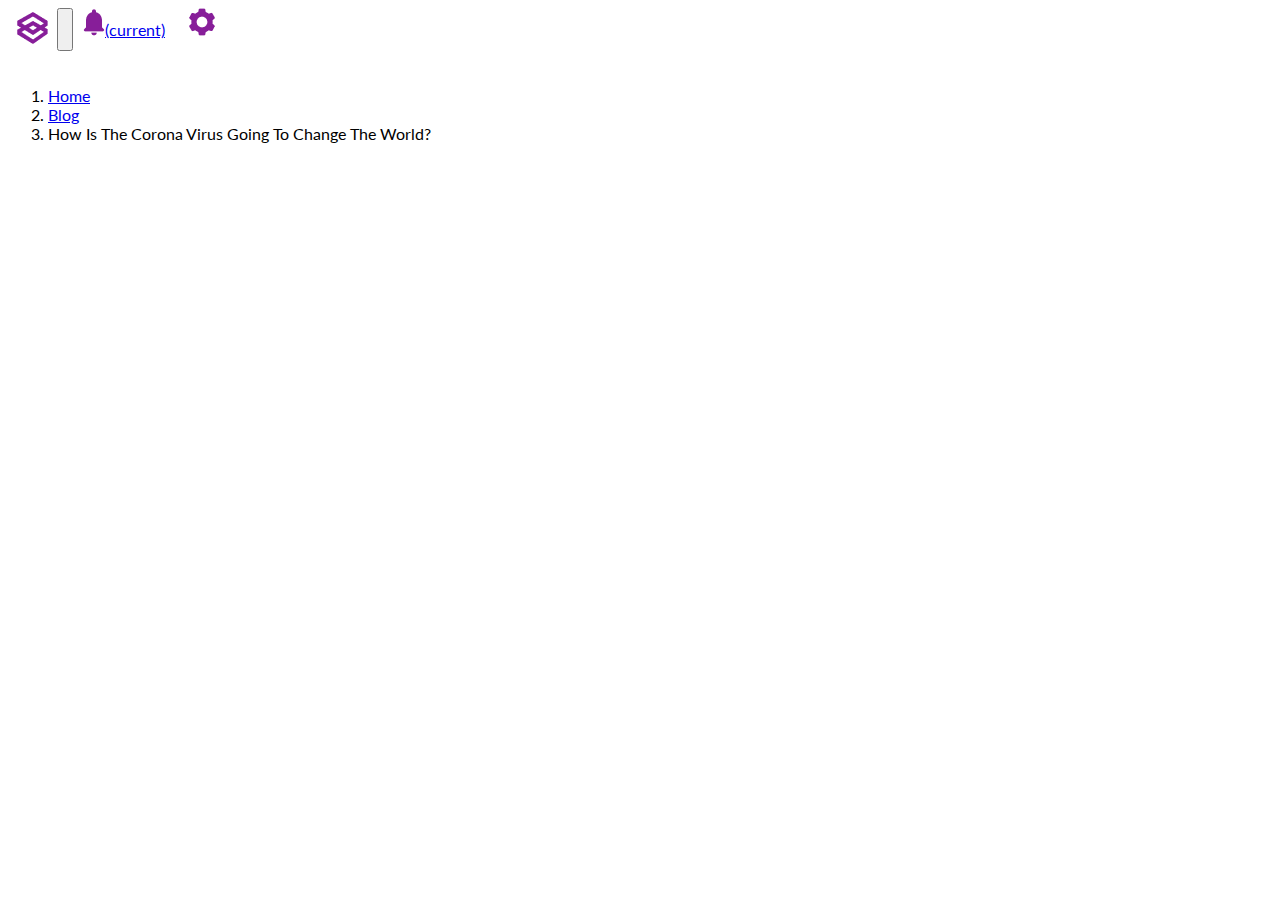
==== article.html @ 0497d1d6 "Add files via upload" ====
<!doctype html>
<html lang="en">
  <head>
    <!-- Required meta tags -->
    <meta charset="utf-8">
    <meta name="viewport" content="width=device-width, initial-scale=1, shrink-to-fit=no">

    <!-- Bootstrap CSS -->
    <link rel="stylesheet" href="https://stackpath.bootstrapcdn.com/bootstrap/4.5.0/css/bootstrap.min.css" integrity="sha384-9aIt2nRpC12Uk9gS9baDl411NQApFmC26EwAOH8WgZl5MYYxFfc+NcPb1dKGj7Sk" crossorigin="anonymous">
    <link href="https://fonts.googleapis.com/css2?family=Lato&display=swap" rel="stylesheet">
    
    <title>LucidBlog</title>
    <link rel="stylesheet" href="css/styles.css">
    <link rel="stylesheet" href="css/article.css">
  </head>
  <body>
    <header class="container">
        <nav class="navbar navbar-expand-lg navbar-light ">
            <a class="navbar-brand" href="#"><img src="images/lucid-logo 1.png"></a>
            <button class="navbar-toggler" type="button" data-toggle="collapse" data-target="#navbarNavAltMarkup" aria-controls="navbarNavAltMarkup" aria-expanded="false" aria-label="Toggle navigation">
              <span class="navbar-toggler-icon"></span>
            </button>
            <div class="collapse navbar-collapse" id="navbarNavAltMarkup">
              <div class="navbar-nav ml-auto">
                <a class="nav-item nav-link " href="#"><img src="images/Vector (2).png"><span class="sr-only">(current)</span></a>
                <a class="nav-item nav-link" href="#"><img src="images/Union.png"></a>
              </div>
            </div>
          </nav>
    </header>
    <br>
    <div class="container">
      <nav aria-label="breadcrumb">
        <ol class="breadcrumb">
          <li class="breadcrumb-item"><a href="#">Home</a></li>
          <li class="breadcrumb-item"><a href="#">Blog</a></li>
          <li class="breadcrumb-item active" aria-current="page">How Is The Corona Virus Going To Change The World? </li>
        </ol>
      </nav>
    </div>
    <div class="container">
      <div class="row">
        
      </div>
    </div>
    <!-- Optional JavaScript -->
    <!-- jQuery first, then Popper.js, then Bootstrap JS -->
    <script src="https://code.jquery.com/jquery-3.5.1.slim.min.js" integrity="sha384-DfXdz2htPH0lsSSs5nCTpuj/zy4C+OGpamoFVy38MVBnE+IbbVYUew+OrCXaRkfj" crossorigin="anonymous"></script>
    <script src="https://cdn.jsdelivr.net/npm/popper.js@1.16.0/dist/umd/popper.min.js" integrity="sha384-Q6E9RHvbIyZFJoft+2mJbHaEWldlvI9IOYy5n3zV9zzTtmI3UksdQRVvoxMfooAo" crossorigin="anonymous"></script>
    <script src="https://stackpath.bootstrapcdn.com/bootstrap/4.5.0/js/bootstrap.min.js" integrity="sha384-OgVRvuATP1z7JjHLkuOU7Xw704+h835Lr+6QL9UvYjZE3Ipu6Tp75j7Bh/kR0JKI" crossorigin="anonymous"></script>
  </body>
</html>
---- css/styles.css ----
html,body{
    background:#FFFFFF;
    font-family: 'Lato', sans-serif;
}
 .navbar{
    display: flex;
}
.navbar-nav{
    justify-content: right;
    float: right;
} 
.nav-item{
    margin: 10px;
}
figure {
    overflow: auto;
    margin-left: 10px;
}

figure img{
    float: left;
    margin: 0 1em 1em 0;
    height: 80px;
    width: 80px;
}


.profile-name{
    font-weight: bold;
    font-size: 22px;
}

.about{
    font-size: 16px;
}

.user-stats{
    font-size: 16px;
    font-weight: bold;
}
.comment-brand{
    margin-left: 10px;
}
.comment-header{
    display: flex;
    flex-direction: row;
}
.comment-pix{
    height: 48px;
    width: 48px;
}
.brand-title{
    font-size: 16px;
    line-height: 19px;
    color: rgba(17, 17, 17, 0.75);
}
.brand-heading{
    font-weight: bold;
    font-size: 18px;
    line-height: 22px;
    color: #111111;
}
.timestamp{
    font-size: 16px;
    line-height: 26px;
    color: rgba(17, 17, 17, 0.5);
}
.brand-texts{
    width: 100%;
    font-weight: normal;
    font-size: 16px;
    line-height: 26px;
    color: rgba(17, 17, 17, 0.75);
}

.count{
    font-weight: 500;
    font-size: 14px;
    line-height: 17px;
    color: rgba(0, 0, 0, 0.5);
}
.reactions{
    width: 67%;
}
.icon{
    margin: 4px;
}
.reply{
    margin-left: 20px;
}
.tag{
    font-weight: normal;
    font-size: 16px;
    line-height: 19px;
    float: right;
    color: rgba(17, 17, 17, 0.35);

}

.figure2 {
    height: 48px;
    width: 48px;
}

.profile-name{
    font-weight: bold;
    font-size: 18px;
    color: rgba(17, 17, 17, 0.75);

}
---- css/article.css ----
.breadcrumb{
    background-color: #ffffff;
}
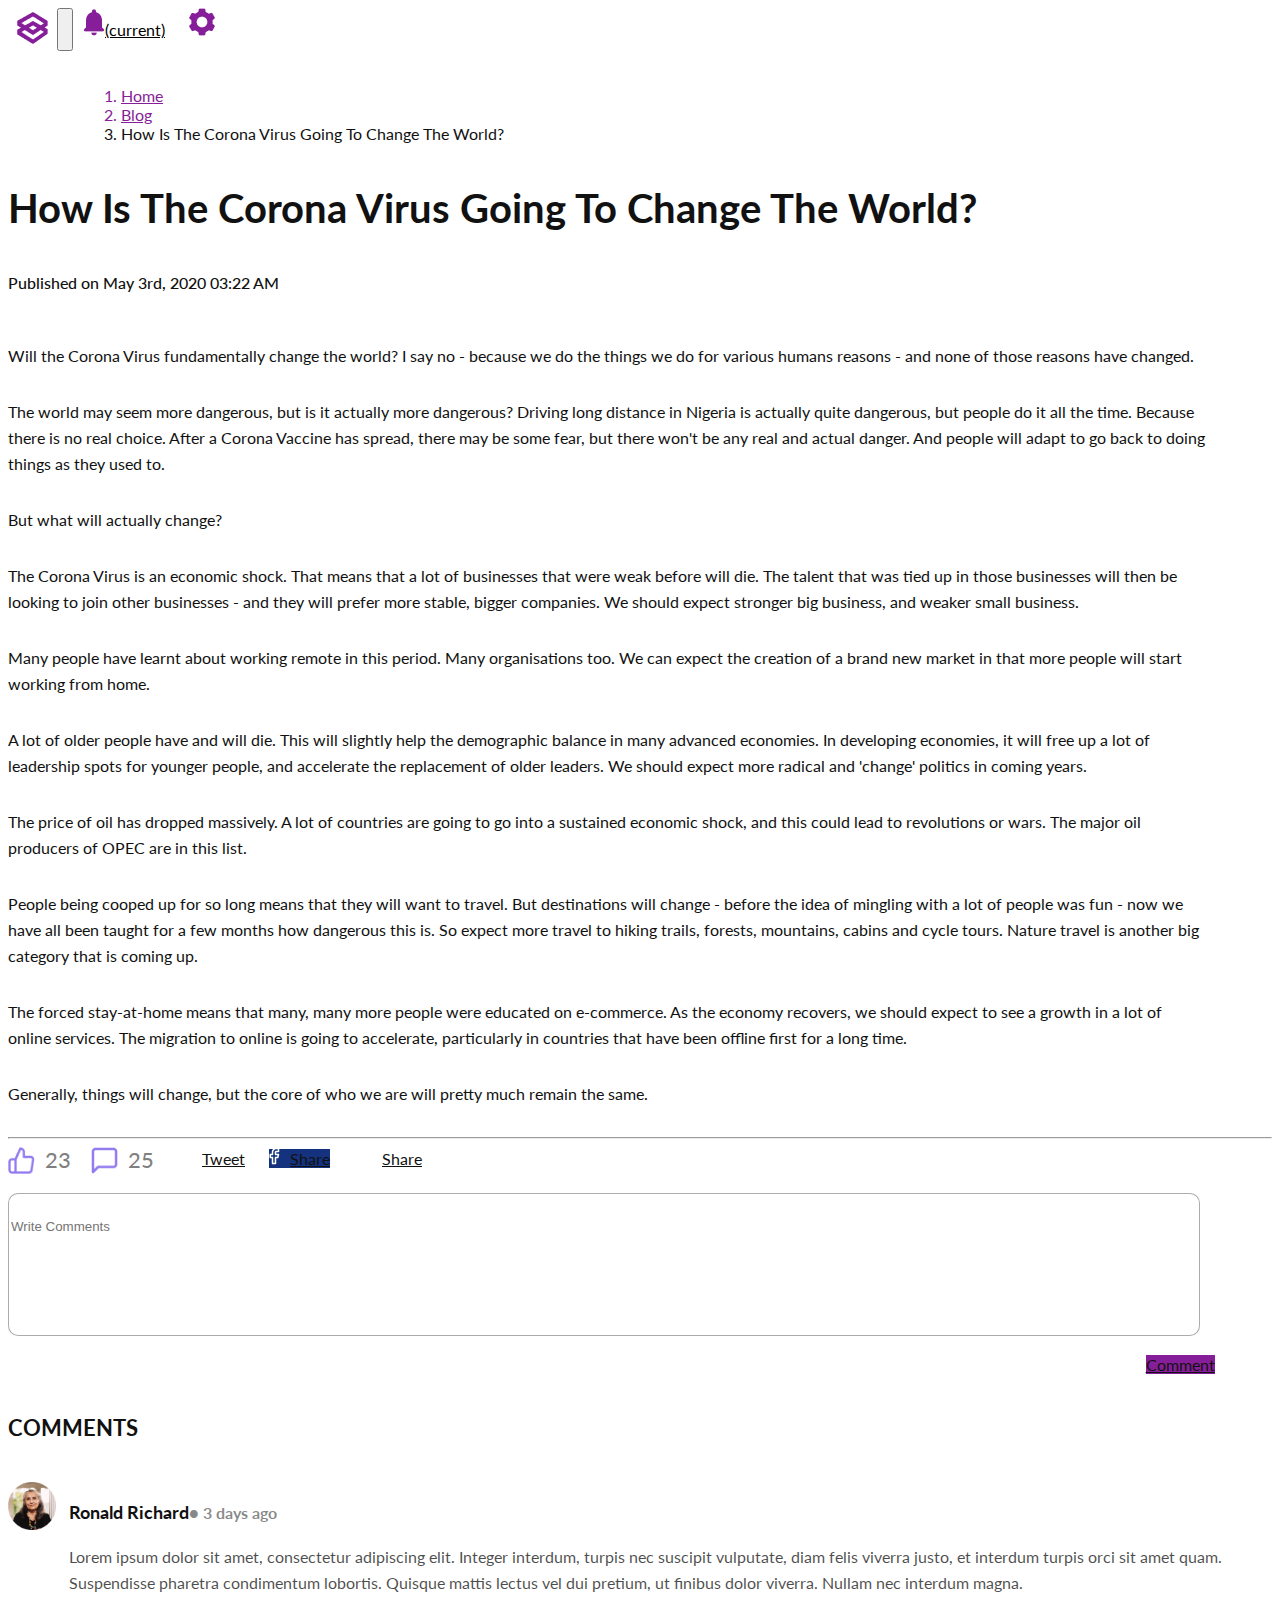
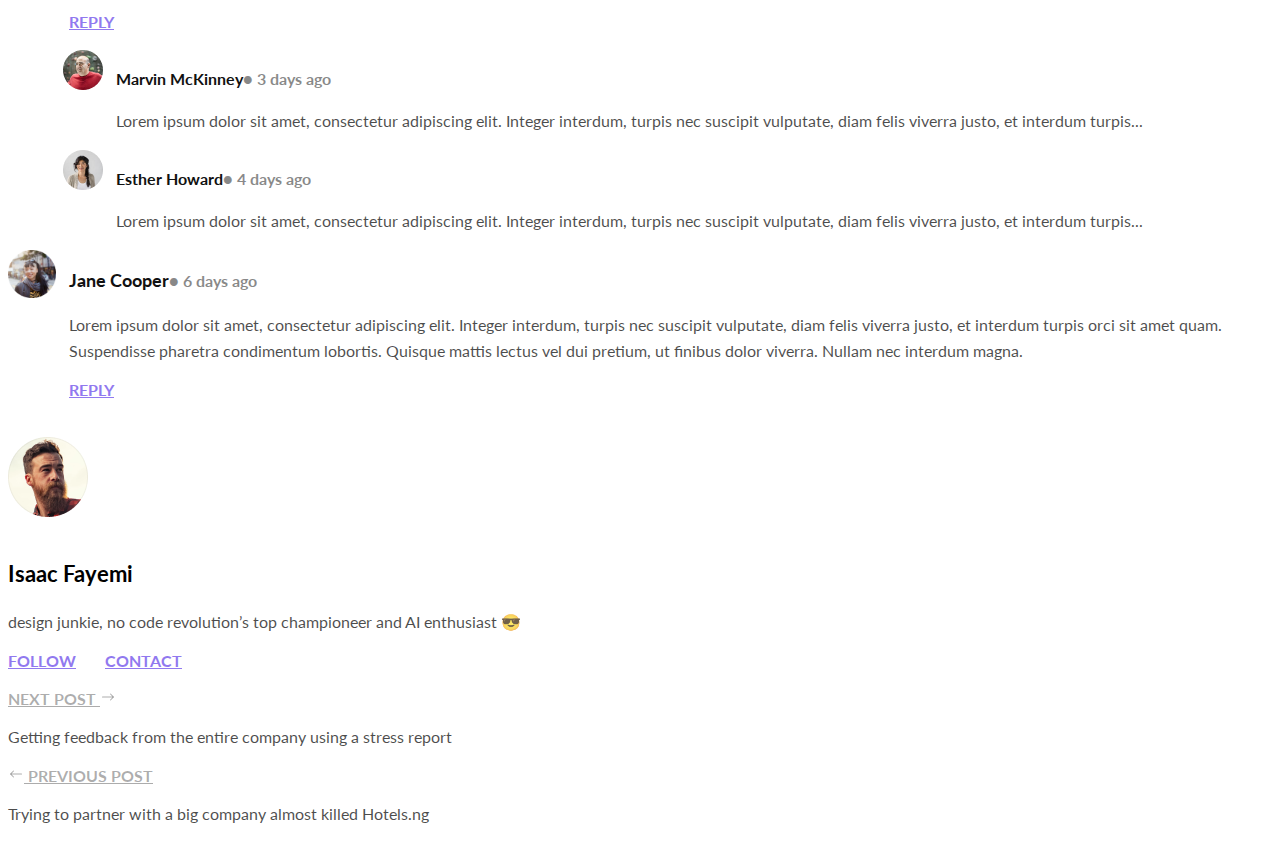
==== commit 3d81061e: "bug fix" ====
--- a/article.html
+++ b/article.html
@@ -14,10 +14,22 @@
     <link rel="stylesheet" href="css/article.css">
   </head>
   <body>
+    <div class="dropdown-container">
+      <div class="dropdown" onclick="event.stopPropagation()">
+        <ul class="dropdown-list" >
+          <li class="list-item" href="index.html">Timeline<span class="sr-only">(current)</span></li>
+          <li class="list-item" href="article.html">Posts</li>
+          <li class="list-item" href="#">Contact</li>
+          <li class="list-item" href="discover.html">Discover</li>
+          <li class="list-item" href="#">Notifications</li>
+          <li class="list-item" href="#">Settings</li>
+        </ul>
+      </div>
+    </div>
     <header class="container">
         <nav class="navbar navbar-expand-lg navbar-light ">
             <a class="navbar-brand" href="#"><img src="images/lucid-logo 1.png"></a>
-            <button class="navbar-toggler" type="button" data-toggle="collapse" data-target="#navbarNavAltMarkup" aria-controls="navbarNavAltMarkup" aria-expanded="false" aria-label="Toggle navigation">
+            <button class="navbar-toggler menu" type="button" data-toggle="collapse" data-target="#navbarNavAltMarkup" aria-controls="navbarNavAltMarkup" aria-expanded="false" aria-label="Toggle navigation">
               <span class="navbar-toggler-icon"></span>
             </button>
             <div class="collapse navbar-collapse" id="navbarNavAltMarkup">
@@ -29,22 +41,218 @@
           </nav>
     </header>
     <br>
-    <div class="container">
       <nav aria-label="breadcrumb">
         <ol class="breadcrumb">
-          <li class="breadcrumb-item"><a href="#">Home</a></li>
-          <li class="breadcrumb-item"><a href="#">Blog</a></li>
+          <li class="breadcrumb-item crumb"><a href="#">Home</a></li>
+          <li class="breadcrumb-item crumb"><a href="#">Blog</a></li>
           <li class="breadcrumb-item active" aria-current="page">How Is The Corona Virus Going To Change The World? </li>
         </ol>
-      </nav>
-    </div>
+      </nav> 
     <div class="container">
       <div class="row">
-        
-      </div>
+        <div class="col-xm-12 col-sm-12 col-md-7 col-lg-9 article-text">
+          <div class="article-text">
+            <p class="text-header">How Is The Corona Virus Going To Change The World?</p>
+            <p class="Date">Published on May 3rd, 2020 03:22 AM</p>
+            <br>
+            <p class="text-content">Will the Corona Virus fundamentally change the world? I say no -
+                 because we do the things we do for various humans reasons - and none of those reasons 
+                 have changed.
+            </p>
+            <p class="text-content">The world may seem more dangerous, but is it actually more dangerous? 
+                Driving long distance in Nigeria is actually quite dangerous, but people do it all the time.
+                 Because there is no real choice. After a Corona Vaccine has spread, there may be some fear,
+                  but there won't be any real and actual danger. And people will adapt to go back to doing things
+                   as they used to.
+            </p>
+            <p class="text-content"> But what will actually change? </p>
+            <p class="text-content">The Corona Virus is an economic shock. That means that a lot of businesses
+                 that were weak before will die. The talent that was tied up in those businesses will then be 
+                 looking to join other businesses - and they will prefer more stable, bigger companies.
+                  We should expect stronger big business, and weaker small business.
+            </p>
+            <p class="text-content"> Many people have learnt about working remote in this period. Many 
+                organisations too. We can expect the creation of a brand new market in that more people will
+                 start working from home.
+            </p>
+            <p class="text-content"> A lot of older people have and will die. This will slightly help the 
+                demographic balance in many advanced economies. In developing economies, it will free up a lot
+                 of leadership spots for younger people, and accelerate the replacement of older leaders. We should
+                  expect more radical and 'change' politics in coming years.
+            </p>
+            <p class="text-content">The price of oil has dropped massively. A lot of countries are going to go into
+                 a sustained economic shock, and this could lead to revolutions or wars. The major oil producers of OPEC 
+                 are in this list.
+            </p>
+            <p class="text-content">People being cooped up for so long means that they will want to travel. But 
+                destinations will change - before the idea of mingling with a lot of people was fun - now we have 
+                all been taught for a few months how dangerous this is. So expect more travel to hiking trails, 
+                forests, mountains, cabins and cycle tours. Nature travel is another big category that is coming up.
+            </p>
+            <p class="text-content">The forced stay-at-home means that many, many more people were educated on e-commerce.
+                 As the economy recovers, we should expect to see a growth in a lot of online services. The migration to 
+                 online is going to accelerate, particularly in countries that have been offline first for a long time.</p>
+            <p class="text-content">Generally, things will change, but the core of who we are will pretty much remain the same.</p>
+          </div>
+          <hr class="line">
+          <div class="reaction">
+            <img class="icons" src="images/thumbsup.png"><span class="votes">23</span>
+            <img class="icons reply" src="images/reply1.png"><span class="votes">25</span>
+            <div class="socials ml-auto">
+              <a class="btn btn-primary social" href="#"><img src ="images/twitter.png" class="social-img1">Tweet</a> 
+              <a class="btn btn-primary social1" href="#"><img src ="images/facebook.png" class="social-img2">Share</a> 
+              <a class="btn btn-primary social" href="#"><img src ="images/linkedin.png" class="social-img3">Share</a> 
+            </div>
+          </div>
+          <div class="reaction-mobile">
+            <div class="paging">
+              <a class="post ml-auto" href="#">
+                <svg width="1em" height="1em" viewBox="0 0 16 16" class="bi bi-arrow-left" fill="currentColor" xmlns="http://www.w3.org/2000/svg">
+                  <path fill-rule="evenodd" d="M5.854 4.646a.5.5 0 0 1 0 .708L3.207 8l2.647 2.646a.5.5 0 0 1-.708.708l-3-3a.5.5 0 0 1 0-.708l3-3a.5.5 0 0 1 .708 0z"/>
+                  <path fill-rule="evenodd" d="M2.5 8a.5.5 0 0 1 .5-.5h10.5a.5.5 0 0 1 0 1H3a.5.5 0 0 1-.5-.5z"/>
+                </svg>
+                PREVIOUS POST 
+              </a>
+              <a class="post margin mr-auto" href="#">NEXT POST 
+                <svg width="1em" height="1em" viewBox="0 0 16 16" class="bi bi-arrow-right" fill="currentColor" xmlns="http://www.w3.org/2000/svg">
+                  <path fill-rule="evenodd" d="M10.146 4.646a.5.5 0 0 1 .708 0l3 3a.5.5 0 0 1 0 .708l-3 3a.5.5 0 0 1-.708-.708L12.793 8l-2.647-2.646a.5.5 0 0 1 0-.708z"/>
+                  <path fill-rule="evenodd" d="M2 8a.5.5 0 0 1 .5-.5H13a.5.5 0 0 1 0 1H2.5A.5.5 0 0 1 2 8z"/>
+                </svg>
+              </a>
+              <hr>
+              <div class="reaction-mobile">
+                <div>
+                  <img class="icon" src="images/upvote.png"><span class="count">23</span>
+                  <img class="icon reply" src="images/reply.png"><span class="count">25</span>
+                </div>
+                <div class="icon-mobile ">
+                  <p class="share">Share:</p>
+                  <a class="mobile" href="#"><img src="images/tweet-mobile.png"></a>
+                  <a class="mobile" href="#"><img src="images/face-mobile.png"></a>
+                  <a class="mobile" href="#"><img src="images/link-mobile.png"></a>
+                </div>
+              </div>
+              <hr>
+              <div class="not-mobile comment-header">
+                <div>
+                  <img src="images/man_1.png" class="comment-pix">
+                </div>
+                <div class="comment-group">
+                  <p class="first-name">Isaac Fayemi</p>
+                  <p class="first-content">design junkie, no code revolution’s top championeer and AI enthusiast 😎</p>
+                  <a class="follow" href="#">FOLLOW</a>
+                  <a class="follow1" href="#">CONTACT</a>
+                </div>
+              </div>
+            </div>
+          </div>
+          <br>
+          <div class="comment-box"> 
+              <input class="comment" placeholder="Write Comments">
+            <br><br>
+            <div class="ml-auto">
+              <a class="btn btn-primary left" href="#">Comment</a>
+            </div>
+          </div> 
+          <br>
+          <div class="comment-section">
+            <p class="header">COMMENTS</p>
+            <br>
+            <div class="col-12 comment-header">
+              <div>
+                <img class="comment-pix" src="images/lady_1.png">
+              </div>
+              <div class="comment-group">
+                <p class="comment-name">Ronald Richard<span class="timestamp">&#9679; 3 days ago</span></p>
+                <p class="comment-text">Lorem ipsum dolor sit amet, consectetur adipiscing elit. Integer interdum, 
+                  turpis nec suscipit vulputate, diam felis viverra justo, et interdum turpis orci sit amet quam. 
+                  Suspendisse pharetra condimentum lobortis. Quisque mattis lectus vel dui pretium, ut finibus dolor 
+                  viverra. Nullam nec interdum magna.
+                </p>
+                <a class="reply1" href="#">REPLY</a>
+              </div>
+            </div>
+            <br>
+            <div class="subcomment">
+              <div class="col-12 comment-header">
+                <div>
+                  <img class="subcomment-pix" src="images/man_2.png">
+                </div>
+                <div class="comment-group">
+                  <p class="subcomment-name">Marvin McKinney<span class="timestamp">&#9679; 3 days ago</span></p>
+                  <p class="comment-text">Lorem ipsum dolor sit amet, consectetur adipiscing elit. Integer interdum,
+                     turpis nec suscipit vulputate, diam felis viverra justo, et interdum turpis... 
+                  </p>
+                </div>
+              </div>
+              <div class="col-12 comment-header">
+                <div>
+                  <img class="subcomment-pix" src="images/lady_2.png">
+                </div>
+                <div class="comment-group">
+                  <p class="subcomment-name">Esther Howard<span class="timestamp">&#9679; 4 days ago</span></p>
+                  <p class="comment-text">Lorem ipsum dolor sit amet, consectetur adipiscing elit. Integer interdum,
+                    turpis nec suscipit vulputate, diam felis viverra justo, et interdum turpis... 
+                  </p>
+                </div>
+              </div>
+            </div>
+            <div class="col-12 comment-header">
+              <div>
+                <img class="comment-pix" src="images/lady_3.png">
+              </div>
+              <div class="comment-group">
+                <p class="comment-name">Jane Cooper<span class="timestamp">&#9679; 6 days ago</span></p>
+                <p class="comment-text">Lorem ipsum dolor sit amet, consectetur adipiscing elit. Integer interdum, 
+                  turpis nec suscipit vulputate, diam felis viverra justo, et interdum turpis orci sit amet quam. 
+                  Suspendisse pharetra condimentum lobortis. Quisque mattis lectus vel dui pretium, ut finibus dolor 
+                  viverra. Nullam nec interdum magna.
+                </p>
+                <a class="reply1" href="#">REPLY</a>
+              </div>
+            </div>
+            <br><br>
+          </div>
+        </div>
+        <div class="col-xm-12 col-sm-12 col-md-5 col-lg-3 notification">
+          <div class="not-first">
+            <img src="images/man_1.png" class="first-pix">
+            <br><br>
+            <p class="first-name">Isaac Fayemi</p>
+            <p class="first-content">design junkie, no code revolution’s top championeer and AI enthusiast 😎</p>
+            <div>
+              <a class="follow" href="#">FOLLOW</a>
+              <a class="follow1" href="#">CONTACT</a>
+            </div>
+            <br>
+            <div class="next-post">
+              <a class="post" href="#">NEXT POST 
+                <svg width="1em" height="1em" viewBox="0 0 16 16" class="bi bi-arrow-right" fill="currentColor" xmlns="http://www.w3.org/2000/svg">
+                  <path fill-rule="evenodd" d="M10.146 4.646a.5.5 0 0 1 .708 0l3 3a.5.5 0 0 1 0 .708l-3 3a.5.5 0 0 1-.708-.708L12.793 8l-2.647-2.646a.5.5 0 0 1 0-.708z"/>
+                  <path fill-rule="evenodd" d="M2 8a.5.5 0 0 1 .5-.5H13a.5.5 0 0 1 0 1H2.5A.5.5 0 0 1 2 8z"/>
+                </svg>
+              </a>
+              <p class="first-content">Getting feedback from the entire company using a stress report </p>
+            </div>
+            <div class="next-post">
+              <a class="post" href="#">
+                <svg width="1em" height="1em" viewBox="0 0 16 16" class="bi bi-arrow-left" fill="currentColor" xmlns="http://www.w3.org/2000/svg">
+                  <path fill-rule="evenodd" d="M5.854 4.646a.5.5 0 0 1 0 .708L3.207 8l2.647 2.646a.5.5 0 0 1-.708.708l-3-3a.5.5 0 0 1 0-.708l3-3a.5.5 0 0 1 .708 0z"/>
+                  <path fill-rule="evenodd" d="M2.5 8a.5.5 0 0 1 .5-.5h10.5a.5.5 0 0 1 0 1H3a.5.5 0 0 1-.5-.5z"/>
+                </svg>
+                PREVIOUS POST 
+              </a>
+              <p class="first-content">Trying to partner with a big company almost killed Hotels.ng</p>
+            </div>
+          </div>
+        </div>
+      </div> 
     </div>
+
+      
     <!-- Optional JavaScript -->
     <!-- jQuery first, then Popper.js, then Bootstrap JS -->
+    <script type="text/javascript" src="index.js"></script>
     <script src="https://code.jquery.com/jquery-3.5.1.slim.min.js" integrity="sha384-DfXdz2htPH0lsSSs5nCTpuj/zy4C+OGpamoFVy38MVBnE+IbbVYUew+OrCXaRkfj" crossorigin="anonymous"></script>
     <script src="https://cdn.jsdelivr.net/npm/popper.js@1.16.0/dist/umd/popper.min.js" integrity="sha384-Q6E9RHvbIyZFJoft+2mJbHaEWldlvI9IOYy5n3zV9zzTtmI3UksdQRVvoxMfooAo" crossorigin="anonymous"></script>
     <script src="https://stackpath.bootstrapcdn.com/bootstrap/4.5.0/js/bootstrap.min.js" integrity="sha384-OgVRvuATP1z7JjHLkuOU7Xw704+h835Lr+6QL9UvYjZE3Ipu6Tp75j7Bh/kR0JKI" crossorigin="anonymous"></script>
--- a/css/styles.css
+++ b/css/styles.css
@@ -3,16 +3,28 @@
     background:#FFFFFF;
     font-family: 'Lato', sans-serif;
 }
- .navbar{
-    display: flex;
-}
+
+a { color: inherit; }
+/*Header section*/
+.profile-top{
+    display: flex;
+    flex-direction: row;
+        
+}
+.navbar{
+    display: flex;
+}
+
 .navbar-nav{
     justify-content: right;
     float: right;
-} 
+}
+
 .nav-item{
     margin: 10px;
 }
+
+/*Main section*/
 figure {
     overflow: auto;
     margin-left: 10px;
@@ -25,47 +37,92 @@
     width: 80px;
 }
 
-
 .profile-name{
     font-weight: bold;
     font-size: 22px;
 }
 
+.text-name{
+    font-family: Lato;
+    font-style: normal;
+    font-weight: bold;
+    font-size: 22px;
+    line-height: 26px;
+    color: #111111;
+
+    
+}
+
 .about{
-    font-size: 16px;
+    font-family: Lato;
+    font-size: 16px;
+    font-style: normal;
+    font-weight: normal;
+    line-height: 26px;
+    color: rgba(17, 17, 17, 0.75);
 }
 
 .user-stats{
-    font-size: 16px;
-    font-weight: bold;
-}
+    font-family: Lato;
+    font-style: normal;
+    font-weight: bold;
+    font-size: 16px;
+    line-height: 26px;
+    color: #111111;
+}
+
+/*Navbar and comments section*/
+.topnav a:hover {
+    border-bottom: 3px solid #871E99;
+}
+
+.topnav a.active {
+    border-bottom: 3px solid #871E99;
+}
+.text-style{
+    padding: 16px;
+    color: rgba(17, 17, 17, 0.5);
+
+}
+.text-style:hover{
+    color: #871E99
+}
+
+
+
 .comment-brand{
     margin-left: 10px;
 }
+
 .comment-header{
     display: flex;
     flex-direction: row;
 }
+
 .comment-pix{
     height: 48px;
     width: 48px;
 }
+
 .brand-title{
     font-size: 16px;
     line-height: 19px;
     color: rgba(17, 17, 17, 0.75);
 }
+
 .brand-heading{
     font-weight: bold;
     font-size: 18px;
     line-height: 22px;
     color: #111111;
 }
+
 .timestamp{
     font-size: 16px;
     line-height: 26px;
     color: rgba(17, 17, 17, 0.5);
 }
+
 .brand-texts{
     width: 100%;
     font-weight: normal;
@@ -80,22 +137,59 @@
     line-height: 17px;
     color: rgba(0, 0, 0, 0.5);
 }
+
 .reactions{
-    width: 67%;
-}
+    width: 100%;
+}
+
 .icon{
     margin: 4px;
 }
+
 .reply{
     margin-left: 20px;
 }
+
 .tag{
     font-weight: normal;
     font-size: 16px;
     line-height: 19px;
     float: right;
     color: rgba(17, 17, 17, 0.35);
-
+}
+
+.zili{
+    display: flex;
+    flex-direction: row;
+    width: 100%;
+}
+
+.pix-zili{
+    height: 100%;
+    width: 100%;
+}
+
+/*Discovery Account section*/
+.dis-acc{
+    font-family: Lato;
+    font-style: normal;
+    font-weight: bold;
+    font-size: 22px;
+    line-height: 26px;
+    color: #111111;
+    margin-top: 80px;
+}
+.follow{
+    font-family: Lato;
+    font-style: normal;
+    font-weight: bold;
+    font-size: 16px;
+    line-height: 19px;
+    color: #9179EF;
+
+}
+.comment-2{
+    margin-top: 20px;
 }
 
 .figure2 {
@@ -103,9 +197,179 @@
     width: 48px;
 }
 
-.profile-name{
+.profile-name2{
     font-weight: bold;
     font-size: 18px;
     color: rgba(17, 17, 17, 0.75);
-
-}
+}
+
+.comment-dis{
+    position: relative;
+    width: 100%;
+    height: 100px;
+}
+
+.dis {
+    font-size: 18px;
+    line-height: 22px;
+    color: #871E99;
+    padding-right: 65px;
+    padding-bottom: 30px;
+}
+
+.find{
+    color: #871E99;
+}
+
+ /* discover page */
+.blog{
+    font-weight: bold;
+    font-size: 22px;
+    line-height: 26px;
+    margin-left: 18px;
+}
+
+.top{
+    font-weight: normal;
+    font-size: 16px;
+    line-height: 19px;
+}
+
+.contributors{
+    display: flex;
+    flex-direction: row;
+    margin-bottom: 20px;
+}
+
+.contrib{
+    display: flex;
+    flex-direction: column;
+    padding:20px;
+}
+
+.boxed{
+    background: #EEEEEE;
+    border: 1px solid white;
+    border-radius: 10px;
+    width: 90%;
+    height: 42px;
+    max-width: 100%;
+    margin: 10px;
+}
+
+.search{
+    font-size: 16px;
+    line-height: 19px;
+    color: rgba(17, 17, 17, 0.5);
+    margin: 5px;
+    margin-top: 5px;
+}
+
+.topic-con{
+    font-weight: normal;
+    font-size: 18px;
+    line-height: 22px;
+    color: rgba(17, 17, 17, 0.75);
+}
+
+.pix{
+    height: 10px;
+    width: 10px;
+}
+
+.dropdown-container{
+    display: none;
+}
+@media (min-width: 360px) and (max-width: 767px) {
+    .open-menu{
+        display: block;
+    }
+    .dropdown-container{
+        width: 100vw;
+        height: 100vh;
+        position: fixed;
+        z-index: 1000;
+        background-color:rgba(0, 0, 0, 0.5);
+        margin-top: 60px;
+    }
+    .dropdown{
+        z-index: 1001;
+        background-color:#F4F4F4;
+        width: 211px;
+        height: 429px;
+        position: absolute;
+        top: 7px;
+        right: 0px;
+        
+    }
+    .list-item{
+        list-style-type: none;
+        padding: 0px;
+        padding-top: 20px;
+        padding-bottom:20px;
+        padding-left:10px;
+        font-weight: bold;
+        font-size: 14px;
+        line-height: 17px;
+        color: #111111;
+        
+    }
+    .list-item:active,.list-item:hover{
+        background: #E1DBF9;
+        border-left: 3px solid #871E99;
+        color: #871E99;;
+    }
+    .dropdown-list{
+        padding: 0px;
+    }
+    .navbar-nav{
+        display: none;
+    }
+  .profile-top{
+      display: flex;
+      flex-direction: column;
+      text-justify: center;
+  }
+
+  .blog-pic{
+      margin-left: 104px;
+  }
+  .profile-name{
+      margin-left: 79px;
+  }
+  .stats{
+    margin-left: 50px;
+  }
+  
+  .about{
+      margin-left: 20px;
+  }
+  .text-style{
+    padding: 14px;
+  }
+  .zili{
+      display: flex;
+      flex-direction: column;
+  }
+  .tint{
+      order: 2;
+  }
+  .tint-0{
+      order: 1;
+  }
+}
+
+
+/* .bar{
+    font-weight: bold;
+    font-size: 16px;
+    line-height: 19px;
+    
+}
+.dropdown-over{
+    display:none;
+    position:absolute;
+    /* top:100%;
+    left:0; */
+/* }   */
+
--- a/css/article.css
+++ b/css/article.css
@@ -1,3 +1,331 @@
+.breadcrumb{
+    background-color: #ffffff;
+    font-weight: normal;
+    font-size: 16px;
+    line-height: 19px;
+    color: #871E99 !important;
+    width: 100%;
+    
+}
+a { color: inherit; } 
+.breadcrumb-item.active{
+    color: #111111 !important;
+}
+.article-text{
+    color: #111111;
+    /* max-width: 100%; */
+    
+}
+.text-header{
+    font-weight: bold;
+    font-size: 40px;
+    line-height: 50px;
+    width: 90%;
+}
+.Date{
+    font-weight: 500;
+    font-size: 16px;
+    line-height: 19px;
+}
+.text-content{
+    font-weight: normal;
+    font-size: 16px;
+    line-height: 26px;
+    margin-bottom: 30px;
+    width: 95%;
+}
+.reaction{
+    display: flex;
+    flex-direction: row;
+}
+.votes{
+    font-weight: 500;
+    font-size: 22px;
+    line-height: 26px;
+    color: rgba(0, 0, 0, 0.5);
+}
+.comment{
+    border: 1px solid rgba(17, 17, 17, 0.35);
+    box-sizing: border-box;
+    border-radius: 10px;
+    padding-right: 80%;
+    padding-bottom: 8%;
+    padding-top: 2%;
+}
+.icons{
+    margin-right: 10px;
+    height: 27px;
+}
+.social{
+    margin-left: 20px;
+}
+.social1{
+    margin-left: 20px;
+    background-color:#14327D;
+}
+.social-img1{
+    margin-right: 10px;
+}
+.social-img2{
+    margin-right: 10px;
+}
+.social-img3{
+    margin-right: 10px;
+}
+.text-right{
+    text-align: right;
+}
+.left{
+    margin-left: 90%;
+    background: #871E99;
+}
+.left:hover{
+    background-color: blueviolet;
+}
+.header{
+    font-weight: bold;
+    font-size: 22px;
+    line-height: 26px;
+}
+.comment-pix{
+    margin-right: 13px;
+}
+.comment-name{
+    font-weight: bold;
+    font-size: 18px;
+    line-height: 22px;
+}
+.comment-text{
+    font-weight: normal;
+    font-size: 16px;
+    line-height: 26px;
+    color: rgba(17, 17, 17, 0.75);
+}
+.reply1{
+    font-weight: bold;
+    font-size: 16px;
+    line-height: 19px;
+    color: #9179EF;
+}
+.subcomment{
+    margin-left: 55px;
+}
+.subcomment-name{
+    font-weight: bold;
+    font-size: 16px;
+    line-height: 19px;
+}
+.subcomment-pix{
+    margin-right: 13px;
+}
+.reaction-mobile{
+    display:none
+}
+
+.first-name{
+    font-weight: bold;
+    font-size: 22px;
+    line-height: 26px;
+}
+.first-content{
+    font-weight: normal;
+    font-size: 16px;
+    line-height: 26px;
+    color: rgba(17, 17, 17, 0.75);
+}
+.follow1{
+    margin-left: 25px;
+}
+.follow,.follow1{
+    font-weight: bold;
+    font-size: 16px;
+    line-height: 19px;
+    color: #9179EF;
+}
+.follow:hover,.follow1:hover,.post:hover{
+    color: blueviolet;
+}
+.post{
+    font-weight: bold;
+    font-size: 16px;
+    line-height: 19px;
+    color: rgba(17, 17, 17, 0.35);
+
+}
+.dropdown-container{
+    display: none;
+}
+/* .bar{
+    font-weight: bold;
+    font-size: 16px;
+    line-height: 19px;
+    
+}
+.dropdown-over{
+    display:none;
+    position:absolute;
+    /* top:100%;
+    left:0; */
+/* }   */
+/* Smartphones (portrait and landscape) ----------- */
+@media only screen 
+and (min-device-width : 320px) 
+and (max-device-width : 480px) {
+.breadcrumb{
+    font-size: 14px;
+    line-height: 17px;      
+}
+.text-header{
+    font-weight: bold;
+    font-size: 24px;
+    line-height: 30px;
+}
+.Date{
+    font-size: 12px;
+    line-height: 14px;
+}
+.text-content{
+    font-size: 14px;
+    line-height: 26px;
+}
+.reaction{
+    display:none
+}
+.reaction-mobile{
+    display: flex;
+    flex-direction: row; 
+}
+.icon-mobile{
+    display: flex;
+    flex-direction: row;
+    margin-left: 20px;
+}
+.notification{
+    display: none;
+}
+.share{
+    margin-left:60px;
+    margin-right: 15px;
+}
+.mobile{
+    margin-left: 12px;
+}
+
+.margin{
+    margin-left: 80px;
+}
+.line{
+    display: none;
+}
+.comment{
+    padding-left: 10px;
+    padding-right: 47%;
+    padding-bottom: 20%;
+}
+.left{
+    margin-left: 70%;
+}
+.open-menu{
+    display: block;
+}
+.dropdown-container{
+    width: 100vw;
+    height: 100vh;
+    position: fixed;
+    z-index: 1000;
+    background-color:rgba(0, 0, 0, 0.5);
+    margin-top: 60px;
+}
+.dropdown{
+    z-index: 1001;
+    background-color:#F4F4F4;
+    width: 211px;
+    height: 429px;
+    position: absolute;
+    top: 7px;
+    right: 0px;
+    
+}
+.list-item{
+    list-style-type: none;
+    padding: 0px;
+    padding-top: 20px;
+    padding-bottom:20px;
+    padding-left:10px;
+    font-weight: bold;
+    font-size: 14px;
+    line-height: 17px;
+    color: #111111;
+    
+}
+.list-item:active,.list-item:hover{
+    background: #E1DBF9;
+    border-left: 3px solid #871E99;
+    color: #871E99;;
+}
+.dropdown-list{
+    padding: 0px;
+}
+.navbar-nav{
+    display: none;
+}
+
+
+}
+/* iPads (portrait and landscape) ----------- */
+@media only screen 
+and (min-device-width : 768px) 
+and (max-device-width : 1026px) {
+.reaction{
+    display: none;
+}
+.line{
+    display: none;
+}
+.comment{
+    padding-left: 7px;
+    padding-right: 70%;
+    padding-bottom: 15%;
+}
+.left{
+    margin-left: 83%;
+}
+.not-mobile{
+    display: none;
+}
+.post{
+    display: none;
+}
+.reaction-mobile{
+    display: flex;
+    flex-direction: row; 
+}
+.icon-mobile{
+    display: flex;
+    flex-direction: row;
+}
+.share{
+    margin-left:70%;
+    margin-right: 30%;
+}
+.mobile{
+    margin-left: 15px;
+}
+.breadcrumb{
+    margin-left: 30px;
+}
+}
+/* Desktops and laptops ----------- */
+@media only screen 
+and (min-width : 1224px) {
+.breadcrumb{
+    margin-left: 73px;
+}
+.reaction-mobile{
+    display:none
+}
+}
+
 .breadcrumb{
     background-color: #ffffff;
 }